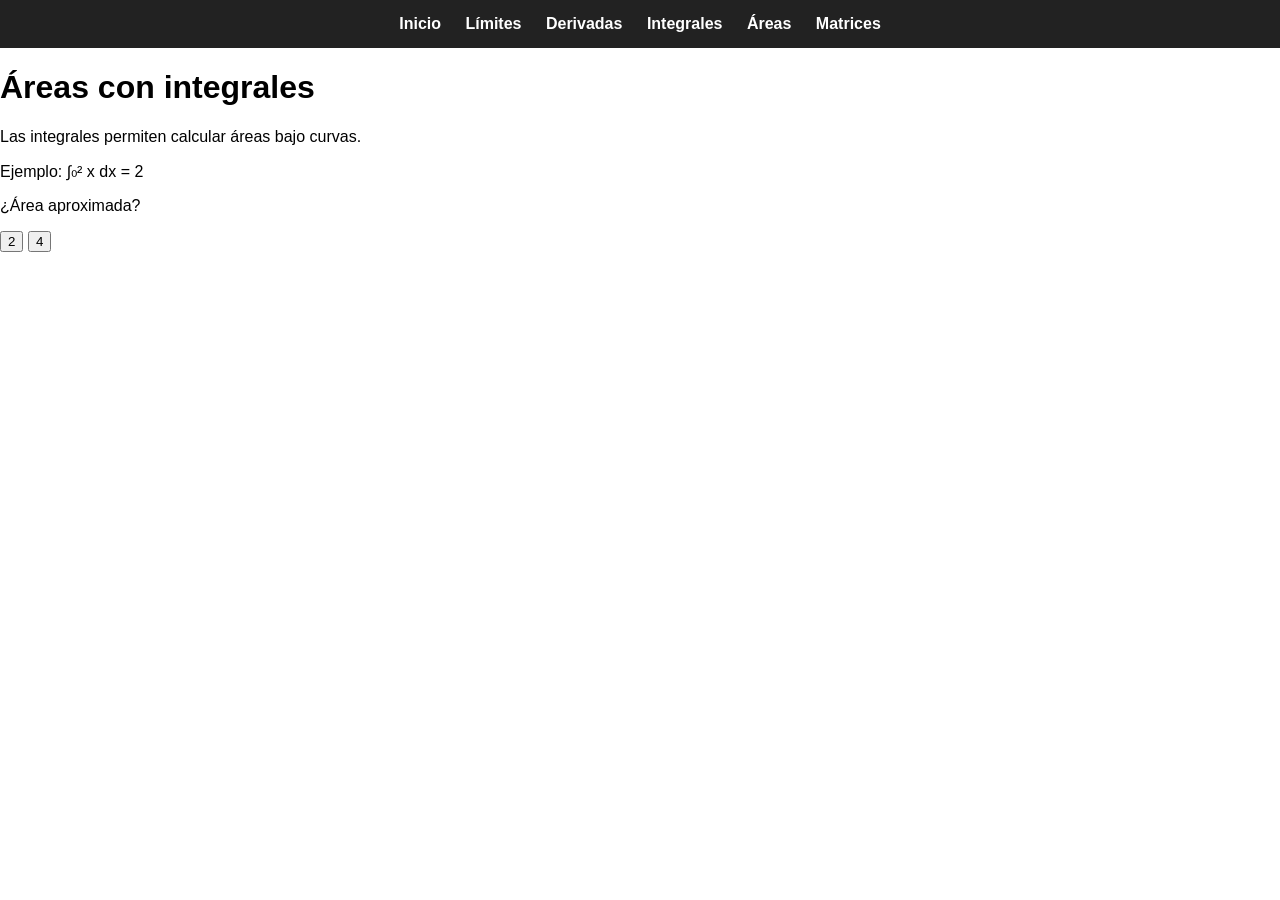
==== areas.html @ ac309f1a "Update areas.html" ====
<!DOCTYPE html>
<html lang="es">
<head>
<meta charset="UTF-8">
<title>Áreas</title>
<link rel="stylesheet" href="style.css">
<script src="script.js"></script>
</head>

<body>

<div class="menu">
    <a href="index.html">Inicio</a>
    <a href="limites.html">Límites</a>
    <a href="derivadas.html">Derivadas</a>
    <a href="integrales.html">Integrales</a>
    <a href="areas.html">Áreas</a>
    <a href="matrices.html">Matrices</a>
</div>

<h1>Áreas con integrales</h1>

<p>Las integrales permiten calcular áreas bajo curvas.</p>

<p>Ejemplo: ∫₀² x dx = 2</p>

<p>¿Área aproximada?</p>
<button onclick="comprobarRespuesta(true)">2</button>
<button onclick="comprobarRespuesta(false)">4</button>

<p id="resultado"></p>

</body>
</html>
---- style.css ----
body {
    margin: 0;
    font-family: Arial, sans-serif;
}

/* PORTADA */
.portada-body {
    background: linear-gradient(135deg, #ff7e5f, #feb47b);
    height: 100vh;
    display: flex;
    justify-content: center;
    align-items: center;
}

.portada-container {
    text-align: center;
    color: white;
}

.titulo {
    font-size: 60px;
    margin-bottom: 10px;
}

.subtitulo {
    font-size: 20px;
    margin-bottom: 30px;
}

.btn-principal {
    padding: 15px 30px;
    background-color: white;
    color: #ff7e5f;
    text-decoration: none;
    font-size: 18px;
    border-radius: 10px;
    font-weight: bold;
}

.btn-principal:hover {
    background-color: #eee;
}

/* MENÚ DE PÁGINAS */
.menu {
    background-color: #222;
    padding: 15px;
    text-align: center;
}

.menu a {
    color: white;
    margin: 10px;
    text-decoration: none;
    font-weight: bold;
}

.menu a:hover {
    color: #ff7e5f;
}
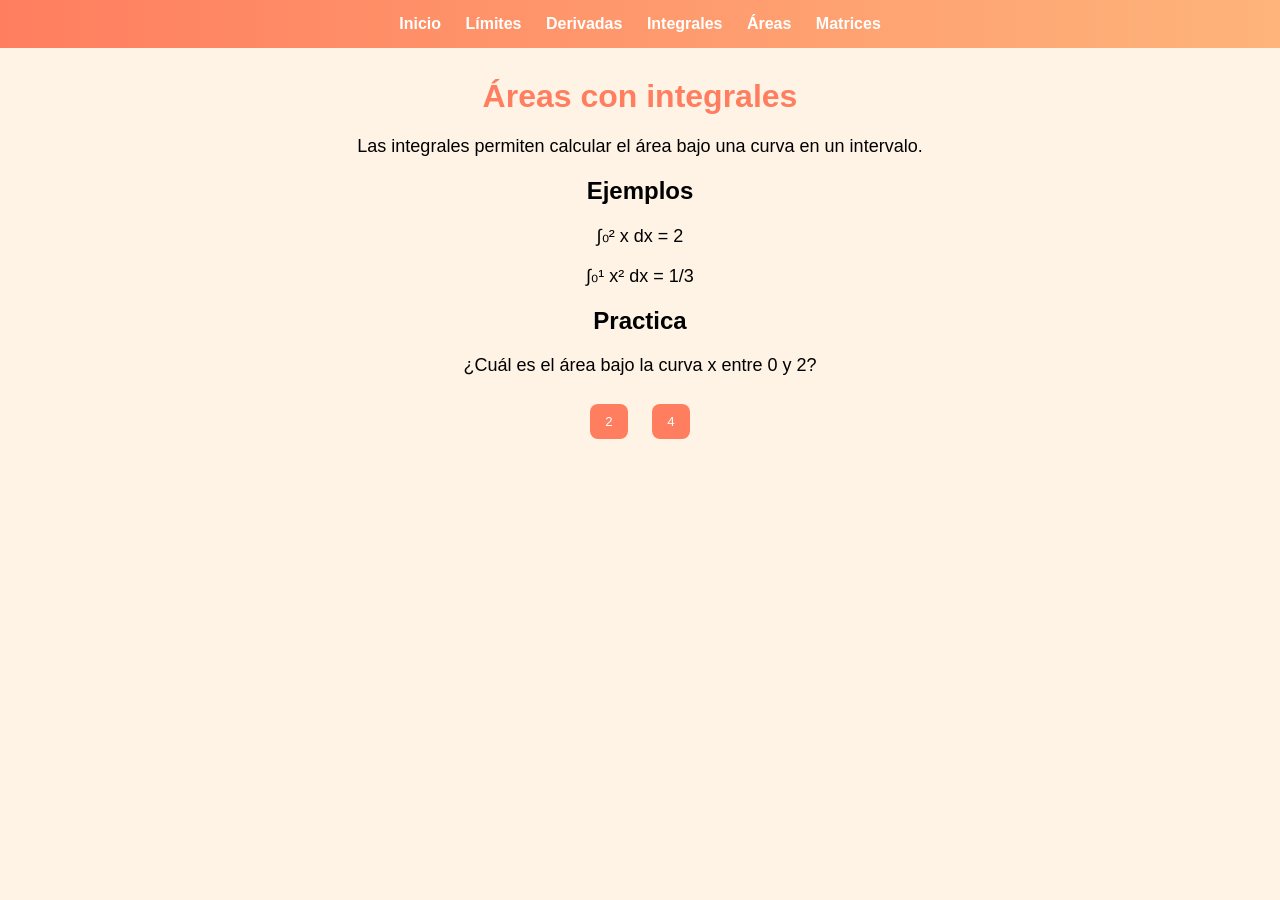
==== commit 39c44ea0: "Update areas.html" ====
--- a/areas.html
+++ b/areas.html
@@ -2,7 +2,7 @@
 <html lang="es">
 <head>
 <meta charset="UTF-8">
-<title>Áreas</title>
+<title>Áreas con integrales</title>
 <link rel="stylesheet" href="style.css">
 <script src="script.js"></script>
 </head>
@@ -20,11 +20,17 @@
 
 <h1>Áreas con integrales</h1>
 
-<p>Las integrales permiten calcular áreas bajo curvas.</p>
+<p>Las integrales permiten calcular el área bajo una curva en un intervalo.</p>
 
-<p>Ejemplo: ∫₀² x dx = 2</p>
+<h2>Ejemplos</h2>
 
-<p>¿Área aproximada?</p>
+<p>∫₀² x dx = 2</p>
+<p>∫₀¹ x² dx = 1/3</p>
+
+<h2>Practica</h2>
+
+<p>¿Cuál es el área bajo la curva x entre 0 y 2?</p>
+
 <button onclick="comprobarRespuesta(true)">2</button>
 <button onclick="comprobarRespuesta(false)">4</button>
 
--- a/style.css
+++ b/style.css
@@ -1,9 +1,12 @@
+/* GENERAL */
 body {
     margin: 0;
     font-family: Arial, sans-serif;
+    background-color: #fff3e6;
+    text-align: center;
 }
 
-/* PORTADA */
+/* PORTADA (ya la tienes) */
 .portada-body {
     background: linear-gradient(135deg, #ff7e5f, #feb47b);
     height: 100vh;
@@ -12,40 +15,10 @@
     align-items: center;
 }
 
-.portada-container {
-    text-align: center;
-    color: white;
-}
-
-.titulo {
-    font-size: 60px;
-    margin-bottom: 10px;
-}
-
-.subtitulo {
-    font-size: 20px;
-    margin-bottom: 30px;
-}
-
-.btn-principal {
-    padding: 15px 30px;
-    background-color: white;
-    color: #ff7e5f;
-    text-decoration: none;
-    font-size: 18px;
-    border-radius: 10px;
-    font-weight: bold;
-}
-
-.btn-principal:hover {
-    background-color: #eee;
-}
-
-/* MENÚ DE PÁGINAS */
+/* MENÚ */
 .menu {
-    background-color: #222;
+    background: linear-gradient(90deg, #ff7e5f, #feb47b);
     padding: 15px;
-    text-align: center;
 }
 
 .menu a {
@@ -56,5 +29,37 @@
 }
 
 .menu a:hover {
+    text-decoration: underline;
+}
+
+/* TÍTULOS */
+h1 {
     color: #ff7e5f;
+    margin-top: 30px;
 }
+
+/* TEXTO */
+p {
+    font-size: 18px;
+}
+
+/* BOTONES */
+button {
+    padding: 10px 15px;
+    margin: 10px;
+    border: none;
+    border-radius: 8px;
+    background-color: #ff7e5f;
+    color: white;
+    cursor: pointer;
+}
+
+button:hover {
+    background-color: #e5674f;
+}
+
+/* RESULTADO */
+#resultado {
+    font-weight: bold;
+    margin-top: 15px;
+}
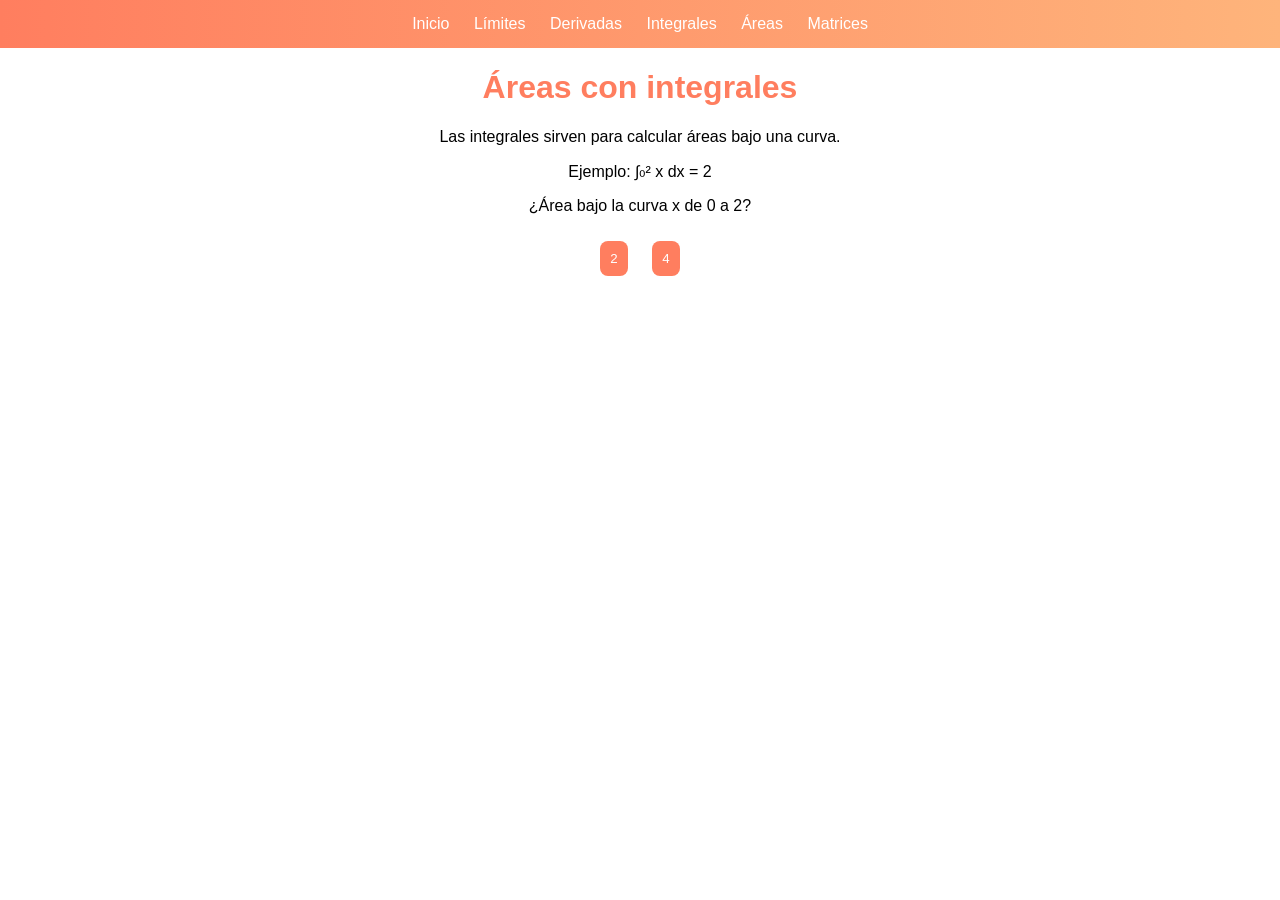
==== commit 05a4ec56: "Update areas.html" ====
--- a/areas.html
+++ b/areas.html
@@ -2,7 +2,7 @@
 <html lang="es">
 <head>
 <meta charset="UTF-8">
-<title>Áreas con integrales</title>
+<title>Áreas</title>
 <link rel="stylesheet" href="style.css">
 <script src="script.js"></script>
 </head>
@@ -20,17 +20,11 @@
 
 <h1>Áreas con integrales</h1>
 
-<p>Las integrales permiten calcular el área bajo una curva en un intervalo.</p>
+<p>Las integrales sirven para calcular áreas bajo una curva.</p>
 
-<h2>Ejemplos</h2>
+<p>Ejemplo: ∫₀² x dx = 2</p>
 
-<p>∫₀² x dx = 2</p>
-<p>∫₀¹ x² dx = 1/3</p>
-
-<h2>Practica</h2>
-
-<p>¿Cuál es el área bajo la curva x entre 0 y 2?</p>
-
+<p>¿Área bajo la curva x de 0 a 2?</p>
 <button onclick="comprobarRespuesta(true)">2</button>
 <button onclick="comprobarRespuesta(false)">4</button>
 
@@ -38,3 +32,6 @@
 
 </body>
 </html>
+
+</body>
+</html>
--- a/style.css
+++ b/style.css
@@ -1,18 +1,39 @@
-/* GENERAL */
 body {
     margin: 0;
     font-family: Arial, sans-serif;
-    background-color: #fff3e6;
     text-align: center;
 }
 
-/* PORTADA (ya la tienes) */
+/* PORTADA */
 .portada-body {
     background: linear-gradient(135deg, #ff7e5f, #feb47b);
     height: 100vh;
     display: flex;
     justify-content: center;
     align-items: center;
+}
+
+.portada-container {
+    color: white;
+}
+
+.titulo {
+    font-size: 60px;
+}
+
+.subtitulo {
+    font-size: 20px;
+    margin-bottom: 30px;
+}
+
+/* BOTÓN */
+.btn-principal {
+    padding: 15px 30px;
+    background-color: white;
+    color: #ff7e5f;
+    text-decoration: none;
+    border-radius: 10px;
+    font-weight: bold;
 }
 
 /* MENÚ */
@@ -25,41 +46,54 @@
     color: white;
     margin: 10px;
     text-decoration: none;
-    font-weight: bold;
 }
 
-.menu a:hover {
-    text-decoration: underline;
+/* CONTENIDO */
+h1 {
+    color: #ff7e5f;
 }
 
-/* TÍTULOS */
-h1 {
-    color: #ff7e5f;
-    margin-top: 30px;
+button {
+    padding: 10px;
+    margin: 10px;
+    background-color: #ff7e5f;
+    color: white;
+    border: none;
+    border-radius: 8px;
 }
 
-/* TEXTO */
-p {
-    font-size: 18px;
+/* CHAT */
+.chat-btn {
+    position: fixed;
+    bottom: 20px;
+    right: 20px;
+    padding: 15px;
+    border-radius: 50%;
+    background-color: #ff7e5f;
+    color: white;
+    border: none;
 }
 
-/* BOTONES */
-button {
-    padding: 10px 15px;
-    margin: 10px;
-    border: none;
-    border-radius: 8px;
-    background-color: #ff7e5f;
-    color: white;
-    cursor: pointer;
+.chatbox {
+    display: none;
+    position: fixed;
+    bottom: 80px;
+    right: 20px;
+    width: 260px;
+    background: white;
+    border: 2px solid #ff7e5f;
+    border-radius: 10px;
 }
 
-button:hover {
-    background-color: #e5674f;
+.chat-header {
+    background: #ff7e5f;
+    color: white;
+    padding: 10px;
 }
 
-/* RESULTADO */
-#resultado {
-    font-weight: bold;
-    margin-top: 15px;
+.chat-mensajes {
+    height: 150px;
+    overflow-y: auto;
+    padding: 10px;
+    text-align: left;
 }
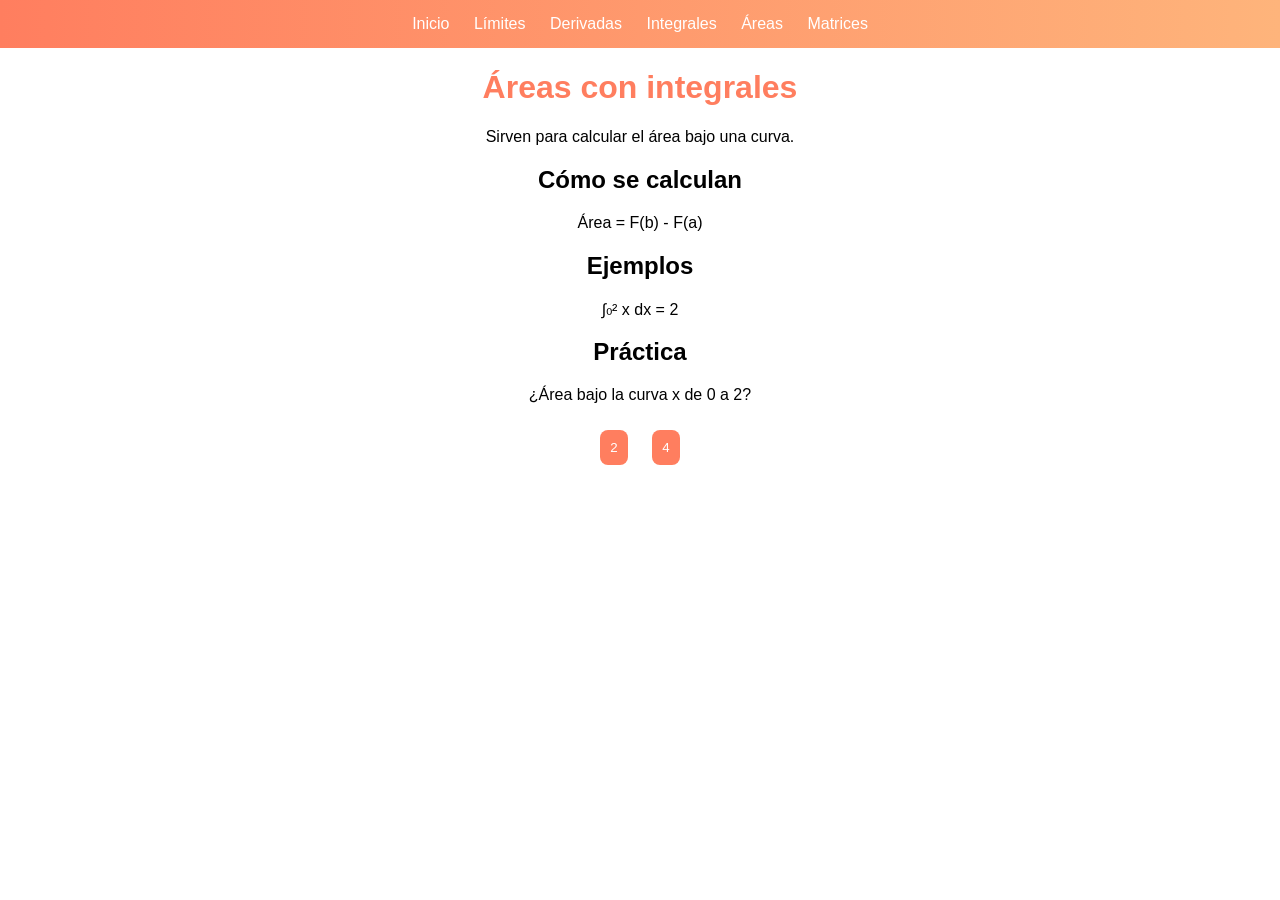
==== commit 066d56d3: "Update areas.html" ====
--- a/areas.html
+++ b/areas.html
@@ -20,11 +20,17 @@
 
 <h1>Áreas con integrales</h1>
 
-<p>Las integrales sirven para calcular áreas bajo una curva.</p>
+<p>Sirven para calcular el área bajo una curva.</p>
 
-<p>Ejemplo: ∫₀² x dx = 2</p>
+<h2>Cómo se calculan</h2>
+<p>Área = F(b) - F(a)</p>
 
+<h2>Ejemplos</h2>
+<p>∫₀² x dx = 2</p>
+
+<h2>Práctica</h2>
 <p>¿Área bajo la curva x de 0 a 2?</p>
+
 <button onclick="comprobarRespuesta(true)">2</button>
 <button onclick="comprobarRespuesta(false)">4</button>
 
@@ -32,6 +38,3 @@
 
 </body>
 </html>
-
-</body>
-</html>
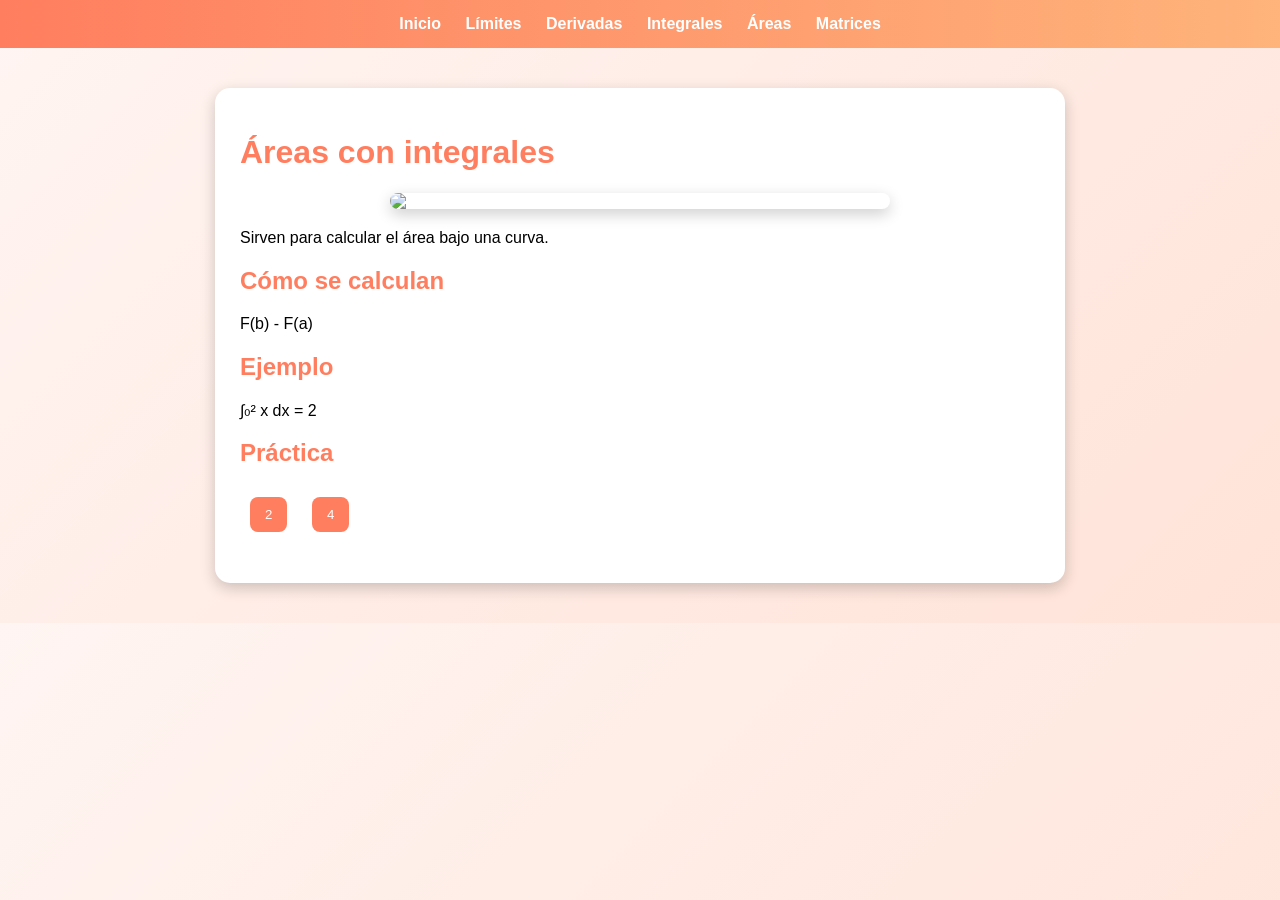
==== commit dd7590c3: "Update areas.html" ====
--- a/areas.html
+++ b/areas.html
@@ -18,23 +18,27 @@
     <a href="matrices.html">Matrices</a>
 </div>
 
+<div class="contenido">
+
 <h1>Áreas con integrales</h1>
+
+<img src="https://upload.wikimedia.org/wikipedia/commons/thumb/1/1a/Area_under_curve.svg/500px-Area_under_curve.svg.png" class="tema-img">
 
 <p>Sirven para calcular el área bajo una curva.</p>
 
 <h2>Cómo se calculan</h2>
-<p>Área = F(b) - F(a)</p>
+<p>F(b) - F(a)</p>
 
-<h2>Ejemplos</h2>
+<h2>Ejemplo</h2>
 <p>∫₀² x dx = 2</p>
 
 <h2>Práctica</h2>
-<p>¿Área bajo la curva x de 0 a 2?</p>
-
 <button onclick="comprobarRespuesta(true)">2</button>
 <button onclick="comprobarRespuesta(false)">4</button>
 
 <p id="resultado"></p>
 
+</div>
+
 </body>
 </html>
--- a/style.css
+++ b/style.css
@@ -1,10 +1,11 @@
+/* RESET */
 body {
     margin: 0;
     font-family: Arial, sans-serif;
-    text-align: center;
 }
 
-/* PORTADA */
+/* ================= PORTADA ================= */
+
 .portada-body {
     background: linear-gradient(135deg, #ff7e5f, #feb47b);
     height: 100vh;
@@ -14,6 +15,7 @@
 }
 
 .portada-container {
+    text-align: center;
     color: white;
 }
 
@@ -26,74 +28,165 @@
     margin-bottom: 30px;
 }
 
-/* BOTÓN */
 .btn-principal {
     padding: 15px 30px;
-    background-color: white;
+    background: white;
     color: #ff7e5f;
+    border-radius: 10px;
     text-decoration: none;
-    border-radius: 10px;
     font-weight: bold;
+}
+
+/* ================= TEMAS ================= */
+
+body:not(.portada-body) {
+    background: linear-gradient(135deg, #fff5f2, #ffe3d8);
+}
+
+/* CONTENEDOR */
+.contenido {
+    max-width: 800px;
+    margin: 40px auto;
+    background: white;
+    padding: 25px;
+    border-radius: 15px;
+    box-shadow: 0 5px 15px rgba(0,0,0,0.2);
 }
 
 /* MENÚ */
 .menu {
     background: linear-gradient(90deg, #ff7e5f, #feb47b);
     padding: 15px;
+    text-align: center;
 }
 
 .menu a {
     color: white;
     margin: 10px;
     text-decoration: none;
+    font-weight: bold;
 }
 
-/* CONTENIDO */
+/* TEXTO */
 h1 {
     color: #ff7e5f;
 }
 
+h2 {
+    color: #ff7e5f;
+}
+
+p {
+    font-size: 16px;
+}
+
+/* BOTONES */
 button {
-    padding: 10px;
     margin: 10px;
-    background-color: #ff7e5f;
+    padding: 10px 15px;
+    background: #ff7e5f;
     color: white;
     border: none;
     border-radius: 8px;
+    cursor: pointer;
 }
 
-/* CHAT */
+/* ================= CHAT ================= */
+
+/* BOTÓN */
 .chat-btn {
     position: fixed;
     bottom: 20px;
     right: 20px;
     padding: 15px;
     border-radius: 50%;
-    background-color: #ff7e5f;
+    background: linear-gradient(135deg, #ff7e5f, #feb47b);
     color: white;
     border: none;
+    font-size: 20px;
+    cursor: pointer;
 }
 
+/* CAJA */
 .chatbox {
     display: none;
     position: fixed;
     bottom: 80px;
     right: 20px;
-    width: 260px;
+    width: 300px;
+    height: 420px;
     background: white;
-    border: 2px solid #ff7e5f;
-    border-radius: 10px;
+    border-radius: 15px;
+    box-shadow: 0 8px 20px rgba(0,0,0,0.3);
+    overflow: hidden;
 }
 
+/* HEADER */
 .chat-header {
+    background: linear-gradient(135deg, #ff7e5f, #feb47b);
+    color: white;
+    padding: 10px;
+    text-align: center;
+}
+
+.cerrar {
+    float: right;
+    cursor: pointer;
+}
+
+/* MENSAJES */
+.chat-mensajes {
+    height: 260px;
+    overflow-y: auto;
+    padding: 10px;
+    background: #f5f5f5;
+    display: flex;
+    flex-direction: column;
+}
+
+/* BURBUJAS */
+.usuario {
     background: #ff7e5f;
     color: white;
+    padding: 8px 12px;
+    border-radius: 15px;
+    margin: 5px;
+    align-self: flex-end;
+    max-width: 70%;
+}
+
+.bot {
+    background: #e0e0e0;
+    padding: 8px 12px;
+    border-radius: 15px;
+    margin: 5px;
+    align-self: flex-start;
+    max-width: 70%;
+}
+
+/* INPUT */
+.chat-input-area {
+    display: flex;
+}
+
+#chat-input {
+    flex: 1;
+    border: none;
     padding: 10px;
 }
 
-.chat-mensajes {
-    height: 150px;
-    overflow-y: auto;
+.chat-input-area button {
+    background: #ff7e5f;
+    color: white;
+    border: none;
     padding: 10px;
-    text-align: left;
 }
+/* IMÁGENES */
+.tema-img {
+    width: 100%;
+    max-width: 500px;
+    margin: 20px auto;
+    display: block;
+    border-radius: 10px;
+    box-shadow: 0 5px 15px rgba(0,0,0,0.2);
+}
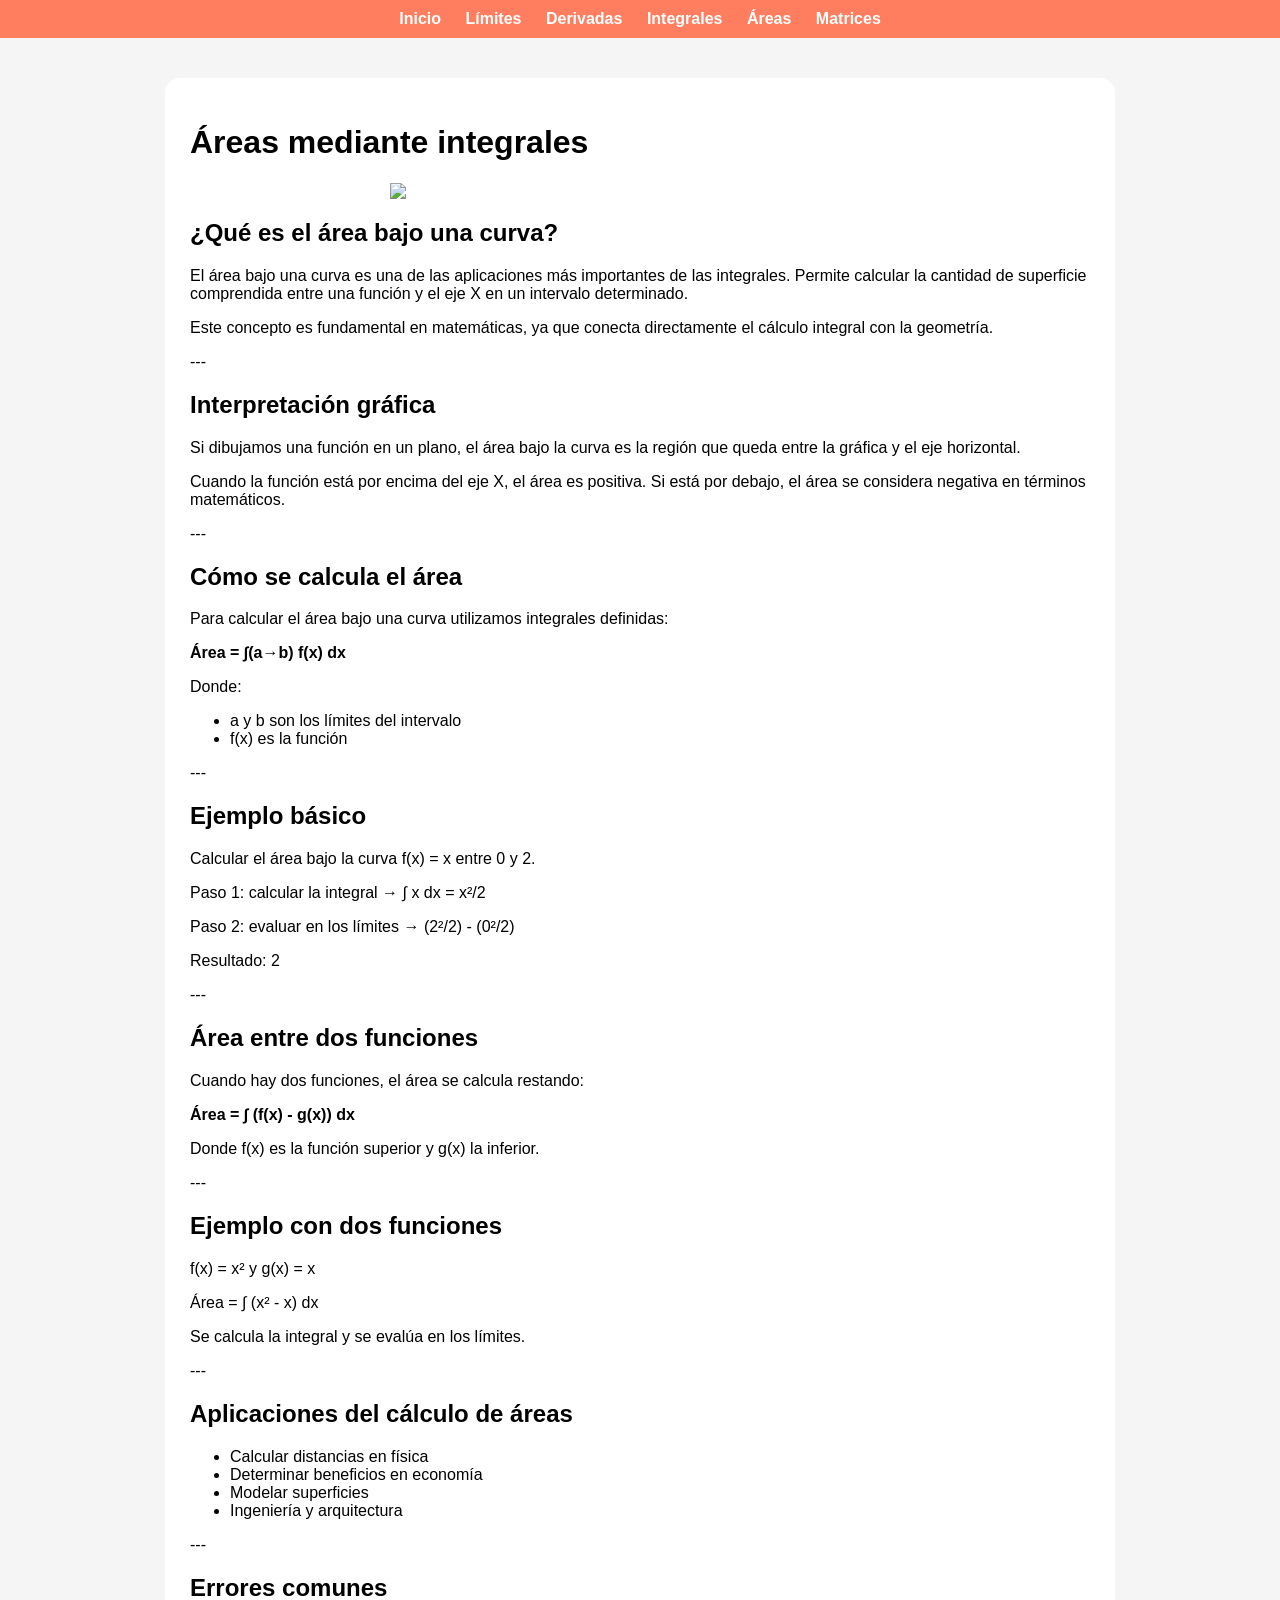
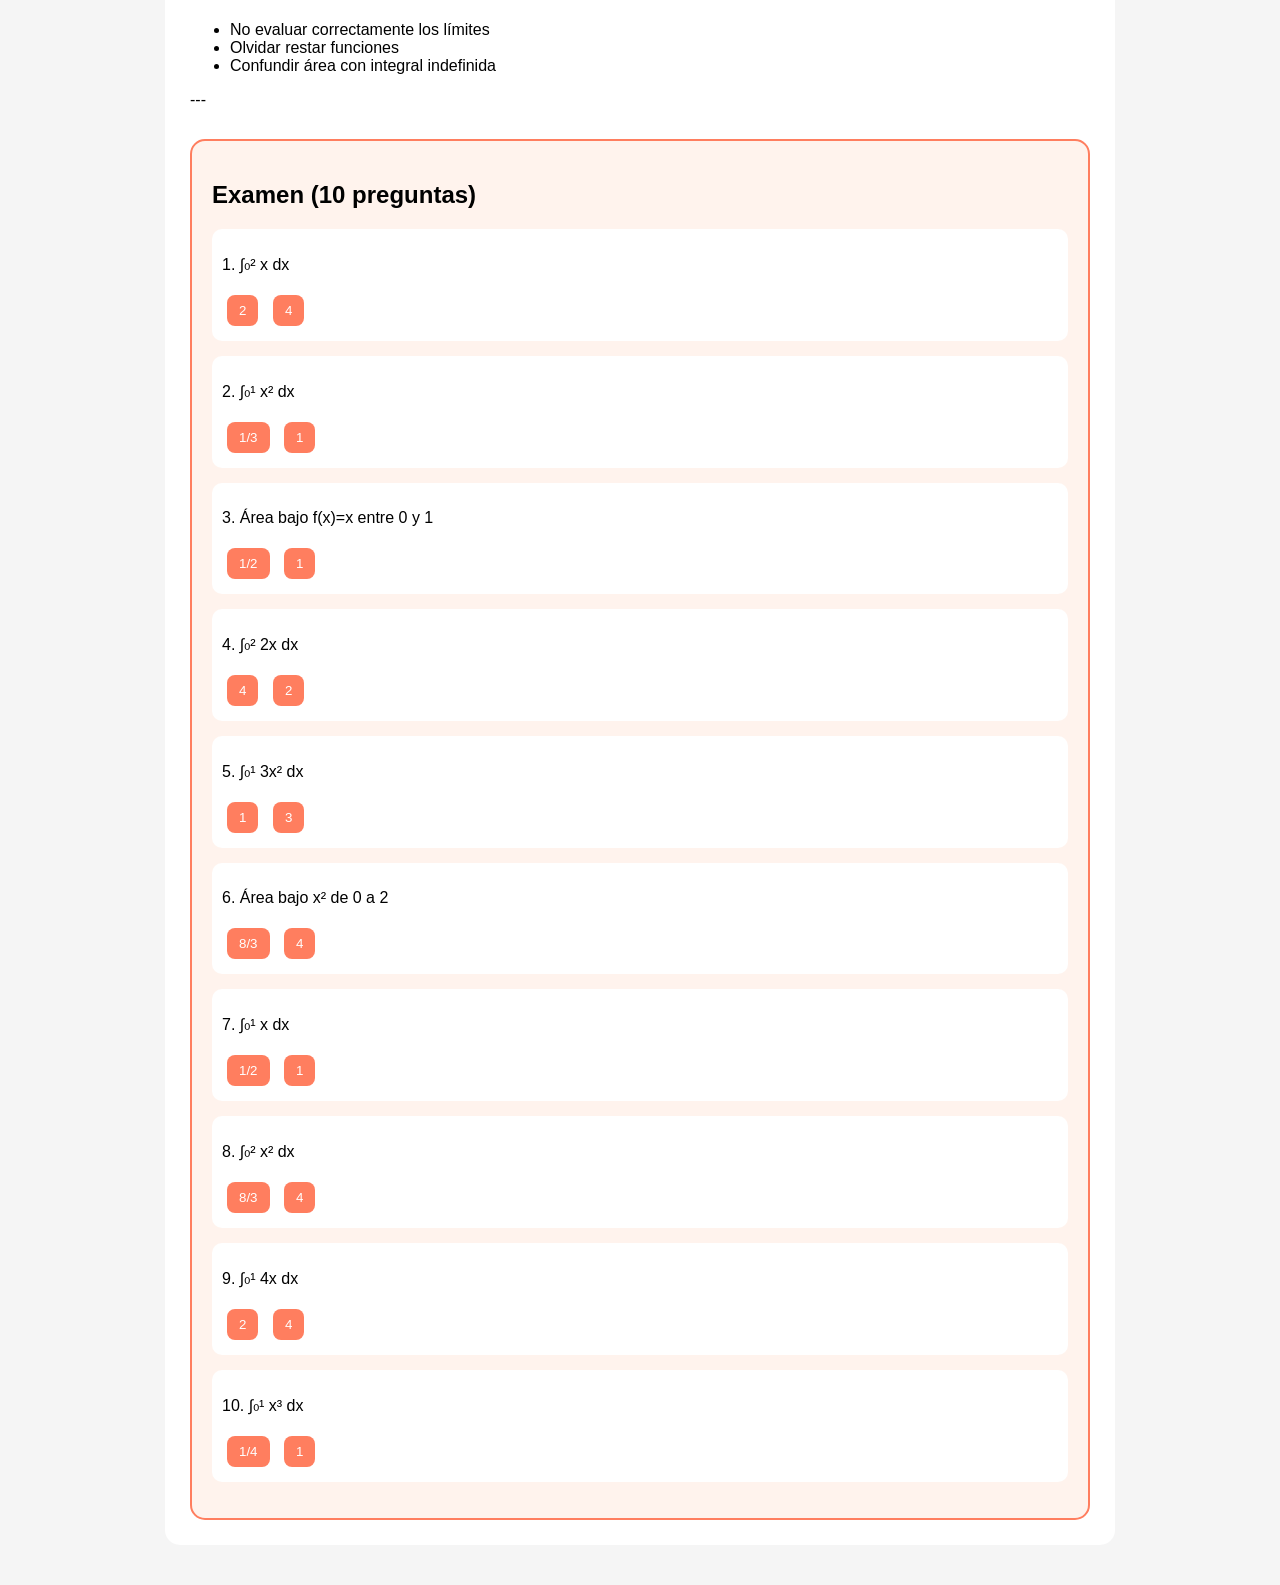
==== commit 7b0a2de9: "Update areas.html" ====
--- a/areas.html
+++ b/areas.html
@@ -10,35 +10,202 @@
 <body>
 
 <div class="menu">
-    <a href="index.html">Inicio</a>
-    <a href="limites.html">Límites</a>
-    <a href="derivadas.html">Derivadas</a>
-    <a href="integrales.html">Integrales</a>
-    <a href="areas.html">Áreas</a>
-    <a href="matrices.html">Matrices</a>
+<a href="index.html">Inicio</a>
+<a href="limites.html">Límites</a>
+<a href="derivadas.html">Derivadas</a>
+<a href="integrales.html">Integrales</a>
+<a href="areas.html">Áreas</a>
+<a href="matrices.html">Matrices</a>
 </div>
 
 <div class="contenido">
 
-<h1>Áreas con integrales</h1>
-
-<img src="https://upload.wikimedia.org/wikipedia/commons/thumb/1/1a/Area_under_curve.svg/500px-Area_under_curve.svg.png" class="tema-img">
-
-<p>Sirven para calcular el área bajo una curva.</p>
-
-<h2>Cómo se calculan</h2>
-<p>F(b) - F(a)</p>
-
-<h2>Ejemplo</h2>
-<p>∫₀² x dx = 2</p>
-
-<h2>Práctica</h2>
-<button onclick="comprobarRespuesta(true)">2</button>
-<button onclick="comprobarRespuesta(false)">4</button>
+<h1>Áreas mediante integrales</h1>
+
+<img src="https://upload.wikimedia.org/wikipedia/commons/1/1a/Area_under_curve.svg" class="tema-img">
+
+<h2>¿Qué es el área bajo una curva?</h2>
+
+<p>
+El área bajo una curva es una de las aplicaciones más importantes de las integrales. Permite calcular la cantidad de superficie comprendida entre una función y el eje X en un intervalo determinado.
+</p>
+
+<p>
+Este concepto es fundamental en matemáticas, ya que conecta directamente el cálculo integral con la geometría.
+</p>
+
+---
+
+<h2>Interpretación gráfica</h2>
+
+<p>
+Si dibujamos una función en un plano, el área bajo la curva es la región que queda entre la gráfica y el eje horizontal.
+</p>
+
+<p>
+Cuando la función está por encima del eje X, el área es positiva. Si está por debajo, el área se considera negativa en términos matemáticos.
+</p>
+
+---
+
+<h2>Cómo se calcula el área</h2>
+
+<p>
+Para calcular el área bajo una curva utilizamos integrales definidas:
+</p>
+
+<p><b>Área = ∫(a→b) f(x) dx</b></p>
+
+<p>
+Donde:
+</p>
+
+<ul>
+<li>a y b son los límites del intervalo</li>
+<li>f(x) es la función</li>
+</ul>
+
+---
+
+<h2>Ejemplo básico</h2>
+
+<p>
+Calcular el área bajo la curva f(x) = x entre 0 y 2.
+</p>
+
+<p>
+Paso 1: calcular la integral → ∫ x dx = x²/2  
+</p>
+
+<p>
+Paso 2: evaluar en los límites → (2²/2) - (0²/2)  
+</p>
+
+<p>
+Resultado: 2  
+</p>
+
+---
+
+<h2>Área entre dos funciones</h2>
+
+<p>
+Cuando hay dos funciones, el área se calcula restando:
+</p>
+
+<p><b>Área = ∫ (f(x) - g(x)) dx</b></p>
+
+<p>
+Donde f(x) es la función superior y g(x) la inferior.
+</p>
+
+---
+
+<h2>Ejemplo con dos funciones</h2>
+
+<p>
+f(x) = x² y g(x) = x
+</p>
+
+<p>
+Área = ∫ (x² - x) dx  
+</p>
+
+<p>
+Se calcula la integral y se evalúa en los límites.
+</p>
+
+---
+
+<h2>Aplicaciones del cálculo de áreas</h2>
+
+<ul>
+<li>Calcular distancias en física</li>
+<li>Determinar beneficios en economía</li>
+<li>Modelar superficies</li>
+<li>Ingeniería y arquitectura</li>
+</ul>
+
+---
+
+<h2>Errores comunes</h2>
+
+<ul>
+<li>No evaluar correctamente los límites</li>
+<li>Olvidar restar funciones</li>
+<li>Confundir área con integral indefinida</li>
+</ul>
+
+---
+
+<div class="examen">
+
+<h2>Examen (10 preguntas)</h2>
+
+<div class="pregunta">
+<p>1. ∫₀² x dx</p>
+<button onclick="responder(true,this)">2</button>
+<button onclick="responder(false,this)">4</button>
+</div>
+
+<div class="pregunta">
+<p>2. ∫₀¹ x² dx</p>
+<button onclick="responder(true,this)">1/3</button>
+<button onclick="responder(false,this)">1</button>
+</div>
+
+<div class="pregunta">
+<p>3. Área bajo f(x)=x entre 0 y 1</p>
+<button onclick="responder(true,this)">1/2</button>
+<button onclick="responder(false,this)">1</button>
+</div>
+
+<div class="pregunta">
+<p>4. ∫₀² 2x dx</p>
+<button onclick="responder(true,this)">4</button>
+<button onclick="responder(false,this)">2</button>
+</div>
+
+<div class="pregunta">
+<p>5. ∫₀¹ 3x² dx</p>
+<button onclick="responder(true,this)">1</button>
+<button onclick="responder(false,this)">3</button>
+</div>
+
+<div class="pregunta">
+<p>6. Área bajo x² de 0 a 2</p>
+<button onclick="responder(true,this)">8/3</button>
+<button onclick="responder(false,this)">4</button>
+</div>
+
+<div class="pregunta">
+<p>7. ∫₀¹ x dx</p>
+<button onclick="responder(true,this)">1/2</button>
+<button onclick="responder(false,this)">1</button>
+</div>
+
+<div class="pregunta">
+<p>8. ∫₀² x² dx</p>
+<button onclick="responder(true,this)">8/3</button>
+<button onclick="responder(false,this)">4</button>
+</div>
+
+<div class="pregunta">
+<p>9. ∫₀¹ 4x dx</p>
+<button onclick="responder(true,this)">2</button>
+<button onclick="responder(false,this)">4</button>
+</div>
+
+<div class="pregunta">
+<p>10. ∫₀¹ x³ dx</p>
+<button onclick="responder(true,this)">1/4</button>
+<button onclick="responder(false,this)">1</button>
+</div>
 
 <p id="resultado"></p>
 
 </div>
 
+</div>
 </body>
 </html>
--- a/style.css
+++ b/style.css
@@ -1,14 +1,14 @@
-/* RESET */
 body {
     margin: 0;
     font-family: Arial, sans-serif;
+    background: #f5f5f5;
 }
 
 /* ================= PORTADA ================= */
 
-.portada-body {
+.portada {
+    height: 100vh;
     background: linear-gradient(135deg, #ff7e5f, #feb47b);
-    height: 100vh;
     display: flex;
     justify-content: center;
     align-items: center;
@@ -25,38 +25,32 @@
 
 .subtitulo {
     font-size: 20px;
-    margin-bottom: 30px;
+    margin-bottom: 20px;
 }
 
 .btn-principal {
-    padding: 15px 30px;
+    padding: 12px 25px;
     background: white;
     color: #ff7e5f;
     border-radius: 10px;
     text-decoration: none;
-    font-weight: bold;
 }
 
-/* ================= TEMAS ================= */
+/* ================= CONTENIDO ================= */
 
-body:not(.portada-body) {
-    background: linear-gradient(135deg, #fff5f2, #ffe3d8);
-}
-
-/* CONTENEDOR */
 .contenido {
-    max-width: 800px;
+    max-width: 900px;
     margin: 40px auto;
     background: white;
     padding: 25px;
     border-radius: 15px;
-    box-shadow: 0 5px 15px rgba(0,0,0,0.2);
 }
 
-/* MENÚ */
+/* ================= MENÚ ================= */
+
 .menu {
-    background: linear-gradient(90deg, #ff7e5f, #feb47b);
-    padding: 15px;
+    background: #ff7e5f;
+    padding: 10px;
     text-align: center;
 }
 
@@ -67,126 +61,93 @@
     font-weight: bold;
 }
 
-/* TEXTO */
-h1 {
-    color: #ff7e5f;
+/* ================= IMÁGENES ================= */
+
+.tema-img {
+    width: 100%;
+    max-width: 500px;
+    display: block;
+    margin: 20px auto;
 }
 
-h2 {
-    color: #ff7e5f;
+/* ================= EXAMEN ================= */
+
+.examen {
+    margin-top: 30px;
+    padding: 20px;
+    background: #fff3ed;
+    border-radius: 15px;
+    border: 2px solid #ff7e5f;
 }
 
-p {
-    font-size: 16px;
+.pregunta {
+    margin-bottom: 15px;
+    padding: 10px;
+    background: #fff;
+    border-radius: 10px;
 }
 
-/* BOTONES */
 button {
-    margin: 10px;
-    padding: 10px 15px;
+    margin: 5px;
+    padding: 8px 12px;
     background: #ff7e5f;
     color: white;
     border: none;
     border-radius: 8px;
-    cursor: pointer;
 }
 
 /* ================= CHAT ================= */
 
-/* BOTÓN */
 .chat-btn {
     position: fixed;
     bottom: 20px;
     right: 20px;
     padding: 15px;
     border-radius: 50%;
-    background: linear-gradient(135deg, #ff7e5f, #feb47b);
+    background: #ff7e5f;
     color: white;
     border: none;
     font-size: 20px;
-    cursor: pointer;
 }
 
-/* CAJA */
 .chatbox {
     display: none;
     position: fixed;
     bottom: 80px;
     right: 20px;
     width: 300px;
-    height: 420px;
     background: white;
-    border-radius: 15px;
-    box-shadow: 0 8px 20px rgba(0,0,0,0.3);
-    overflow: hidden;
+    border: 2px solid #ff7e5f;
+    border-radius: 10px;
 }
 
-/* HEADER */
 .chat-header {
-    background: linear-gradient(135deg, #ff7e5f, #feb47b);
+    background: #ff7e5f;
     color: white;
     padding: 10px;
-    text-align: center;
 }
 
-.cerrar {
-    float: right;
-    cursor: pointer;
+.chat-mensajes {
+    height: 200px;
+    overflow-y: auto;
+    padding: 10px;
 }
 
-/* MENSAJES */
-.chat-mensajes {
-    height: 260px;
-    overflow-y: auto;
-    padding: 10px;
-    background: #f5f5f5;
-    display: flex;
-    flex-direction: column;
-}
-
-/* BURBUJAS */
-.usuario {
-    background: #ff7e5f;
-    color: white;
-    padding: 8px 12px;
-    border-radius: 15px;
-    margin: 5px;
-    align-self: flex-end;
-    max-width: 70%;
-}
-
-.bot {
-    background: #e0e0e0;
-    padding: 8px 12px;
-    border-radius: 15px;
-    margin: 5px;
-    align-self: flex-start;
-    max-width: 70%;
-}
-
-/* INPUT */
 .chat-input-area {
     display: flex;
 }
 
-#chat-input {
+.chat-input-area input {
     flex: 1;
-    border: none;
-    padding: 10px;
+    padding: 5px;
 }
 
-.chat-input-area button {
-    background: #ff7e5f;
-    color: white;
-    border: none;
-    padding: 10px;
+.usuario {
+    text-align: right;
+    color: blue;
 }
-/* IMÁGENES */
-.tema-img {
-    width: 100%;
-    max-width: 500px;
-    margin: 20px auto;
-    display: block;
-    border-radius: 10px;
-    box-shadow: 0 5px 15px rgba(0,0,0,0.2);
+
+.bot {
+    text-align: left;
+    color: green;
 }
